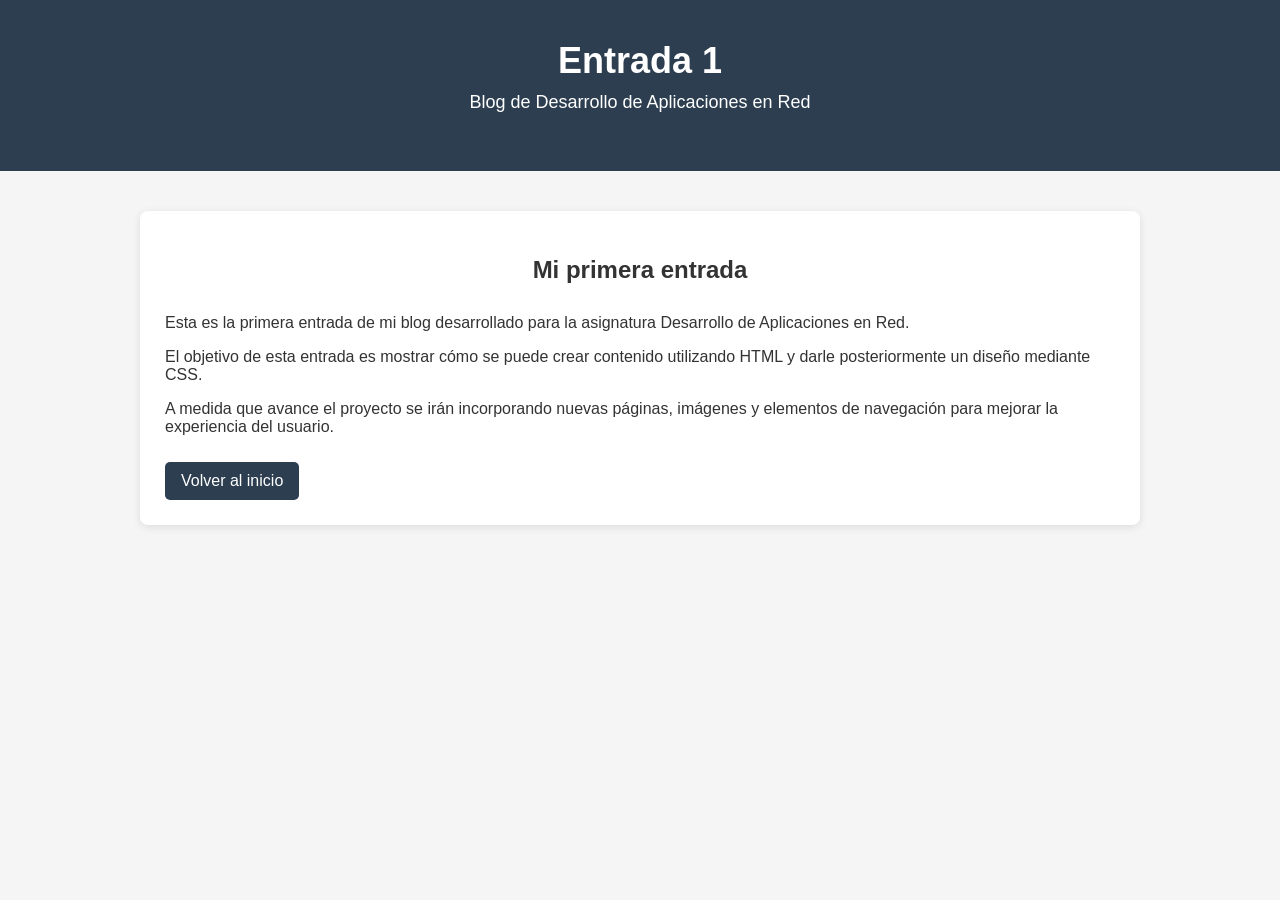
==== entrada1.html @ 9ec37066 "Create entrada1.html for blog entry" ====
<!DOCTYPE html>
<html lang="es">

<head>
  <meta charset="UTF-8">
  <meta name="viewport" content="width=device-width, initial-scale=1.0">
  <title>Entrada 1</title>
  <link rel="stylesheet" href="css/estilos.css">
</head>

<body>

  <header>
    <h1>Entrada 1</h1>
    <p>Blog de Desarrollo de Aplicaciones en Red</p>
  </header>

  <main>

    <article>
      <h2>Mi primera entrada</h2>

      <p>
        Esta es la primera entrada de mi blog desarrollado para la asignatura
        Desarrollo de Aplicaciones en Red.
      </p>

      <p>
        El objetivo de esta entrada es mostrar cómo se puede crear contenido
        utilizando HTML y darle posteriormente un diseño mediante CSS.
      </p>

      <p>
        A medida que avance el proyecto se irán incorporando nuevas páginas,
        imágenes y elementos de navegación para mejorar la experiencia del usuario.
      </p>

      <a href="index.html">Volver al inicio</a>
    </article>

  </main>

</body>

</html>
---- css/estilos.css ----
body {
  margin: 0;
  font-family: Arial, sans-serif;
  background-color: #f5f5f5;
  color: #333333;
}

header {
  background-color: #2c3e50;
  color: white;
  text-align: center;
  padding: 40px 20px;
}

header h1 {
  margin: 0;
  font-size: 36px;
}

header p {
  margin-top: 10px;
  font-size: 18px;
}

main {
  width: 80%;
  max-width: 1000px;
  margin: 40px auto;
}

h2 {
  text-align: center;
  margin-bottom: 30px;
}

article {
  background-color: white;
  padding: 25px;
  margin-bottom: 20px;
  border-radius: 8px;
  box-shadow: 0 2px 8px rgba(0, 0, 0, 0.1);
}

article h3 {
  margin-top: 0;
}

article a {
  display: inline-block;
  margin-top: 10px;
  text-decoration: none;
  background-color: #2c3e50;
  color: white;
  padding: 10px 16px;
  border-radius: 5px;
}

article a:hover {
  background-color: #1a252f;
}
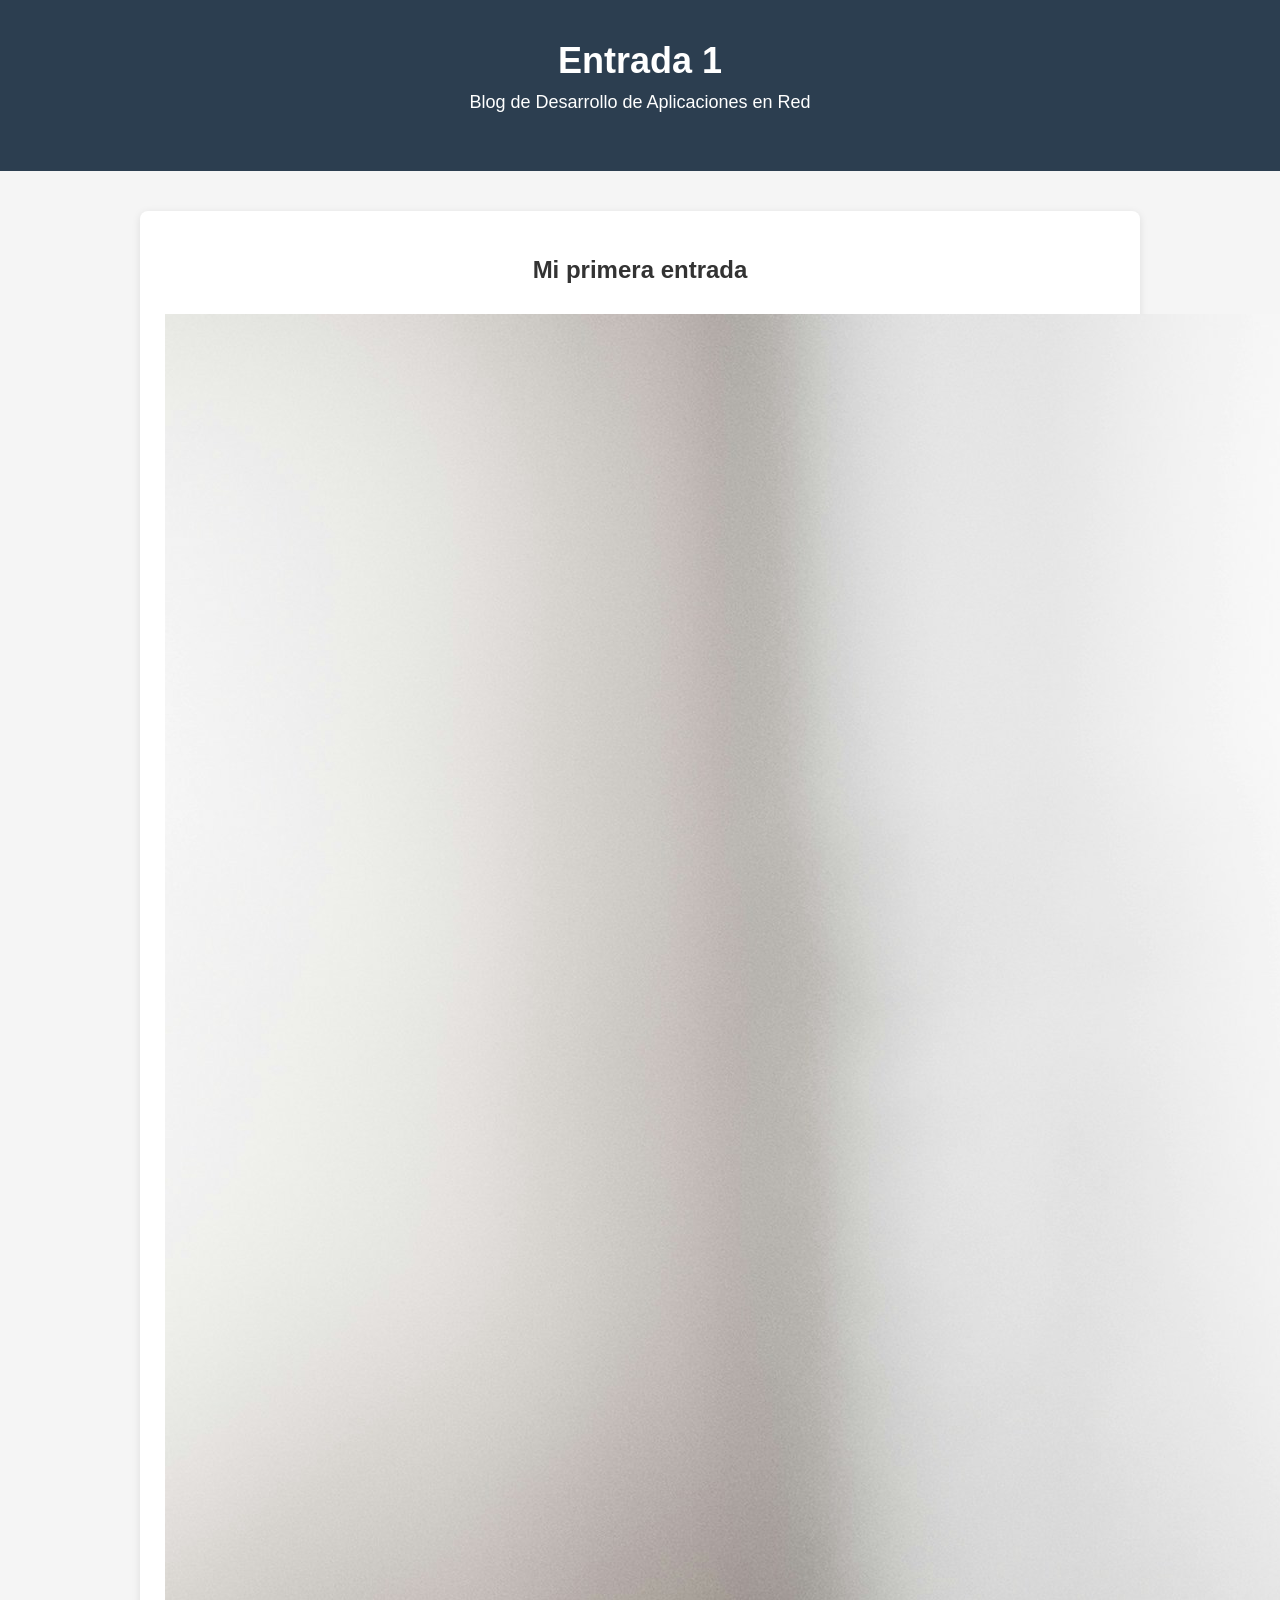
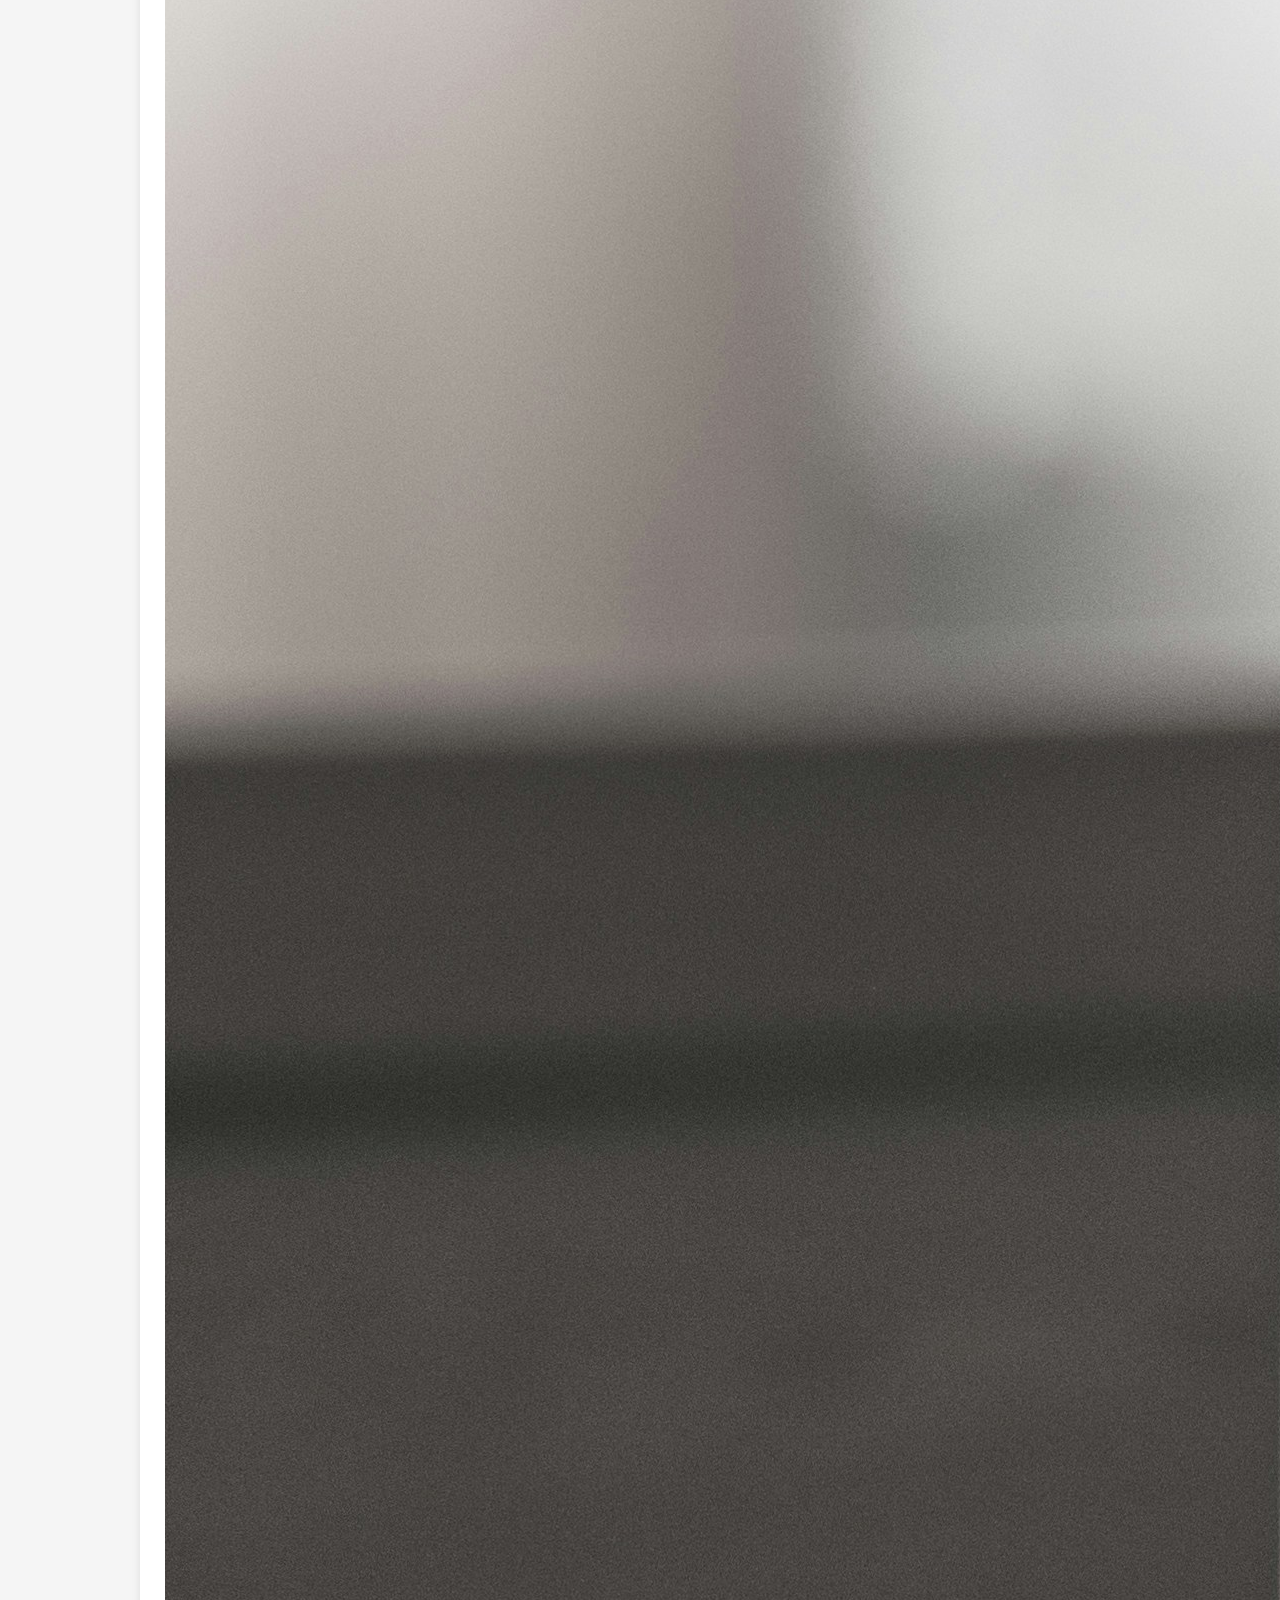
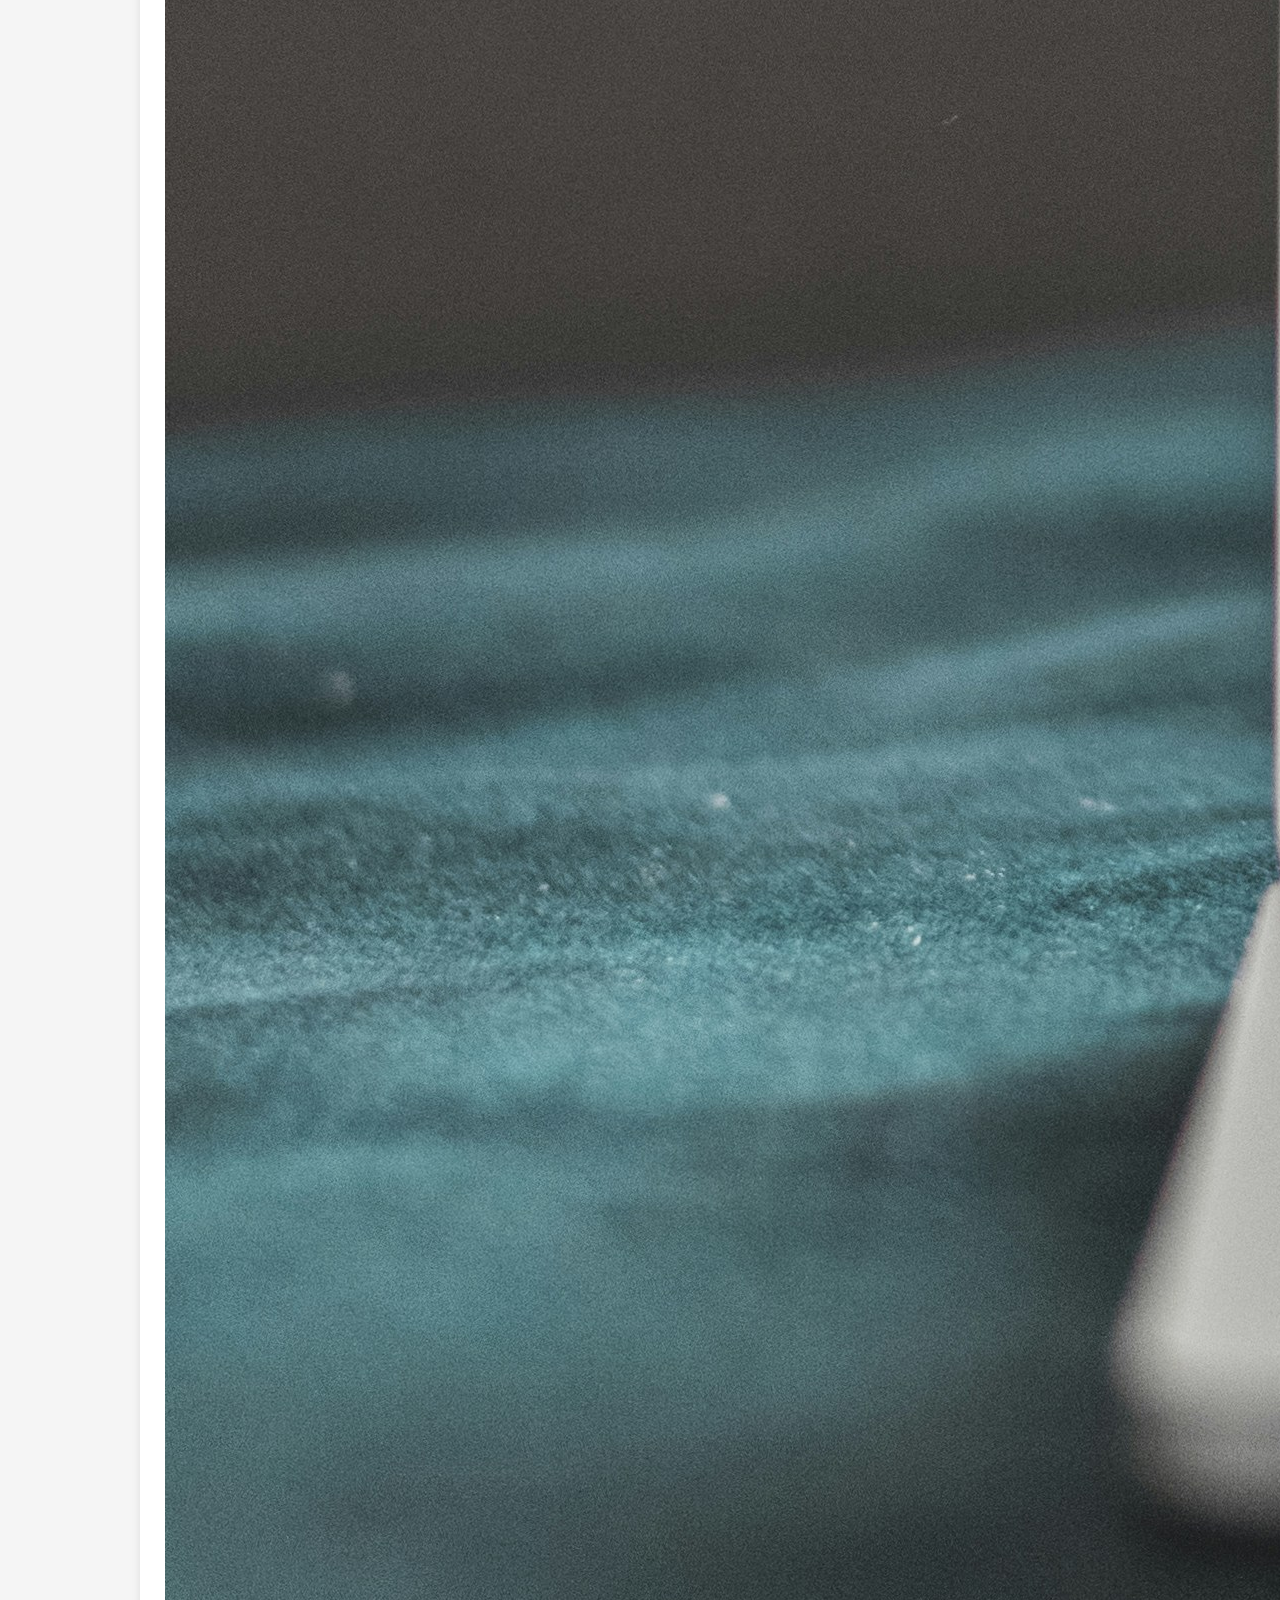
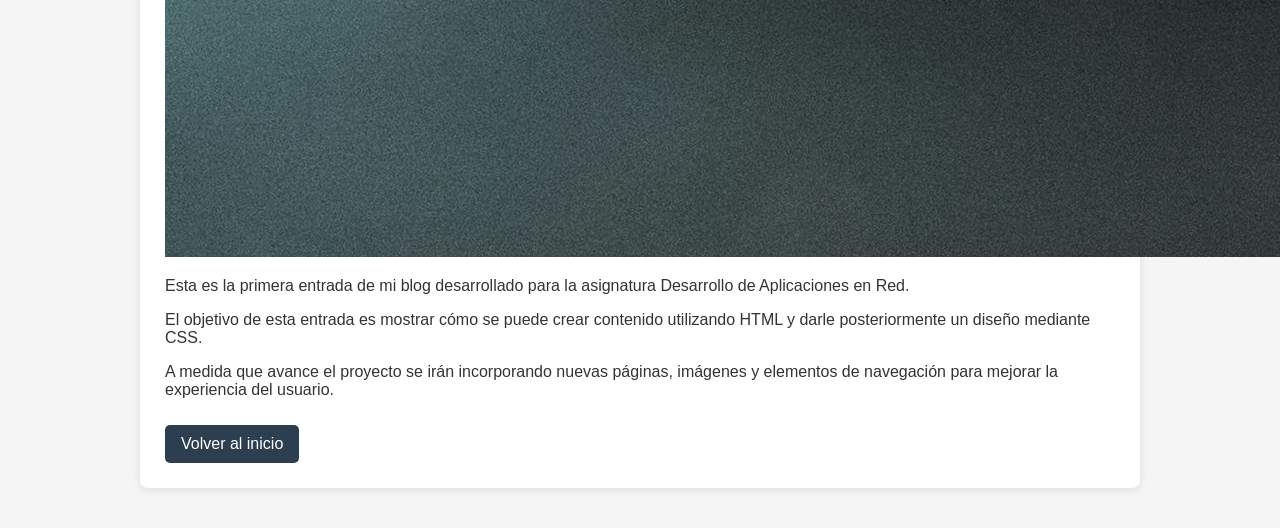
==== commit 056f9701: "Add image to primera entrada in entrada1.html" ====
--- a/entrada1.html
+++ b/entrada1.html
@@ -19,7 +19,7 @@
 
     <article>
       <h2>Mi primera entrada</h2>
-
+<img src="imagenes/html.jpg" alt="Imagen relacionada con HTML">
       <p>
         Esta es la primera entrada de mi blog desarrollado para la asignatura
         Desarrollo de Aplicaciones en Red.
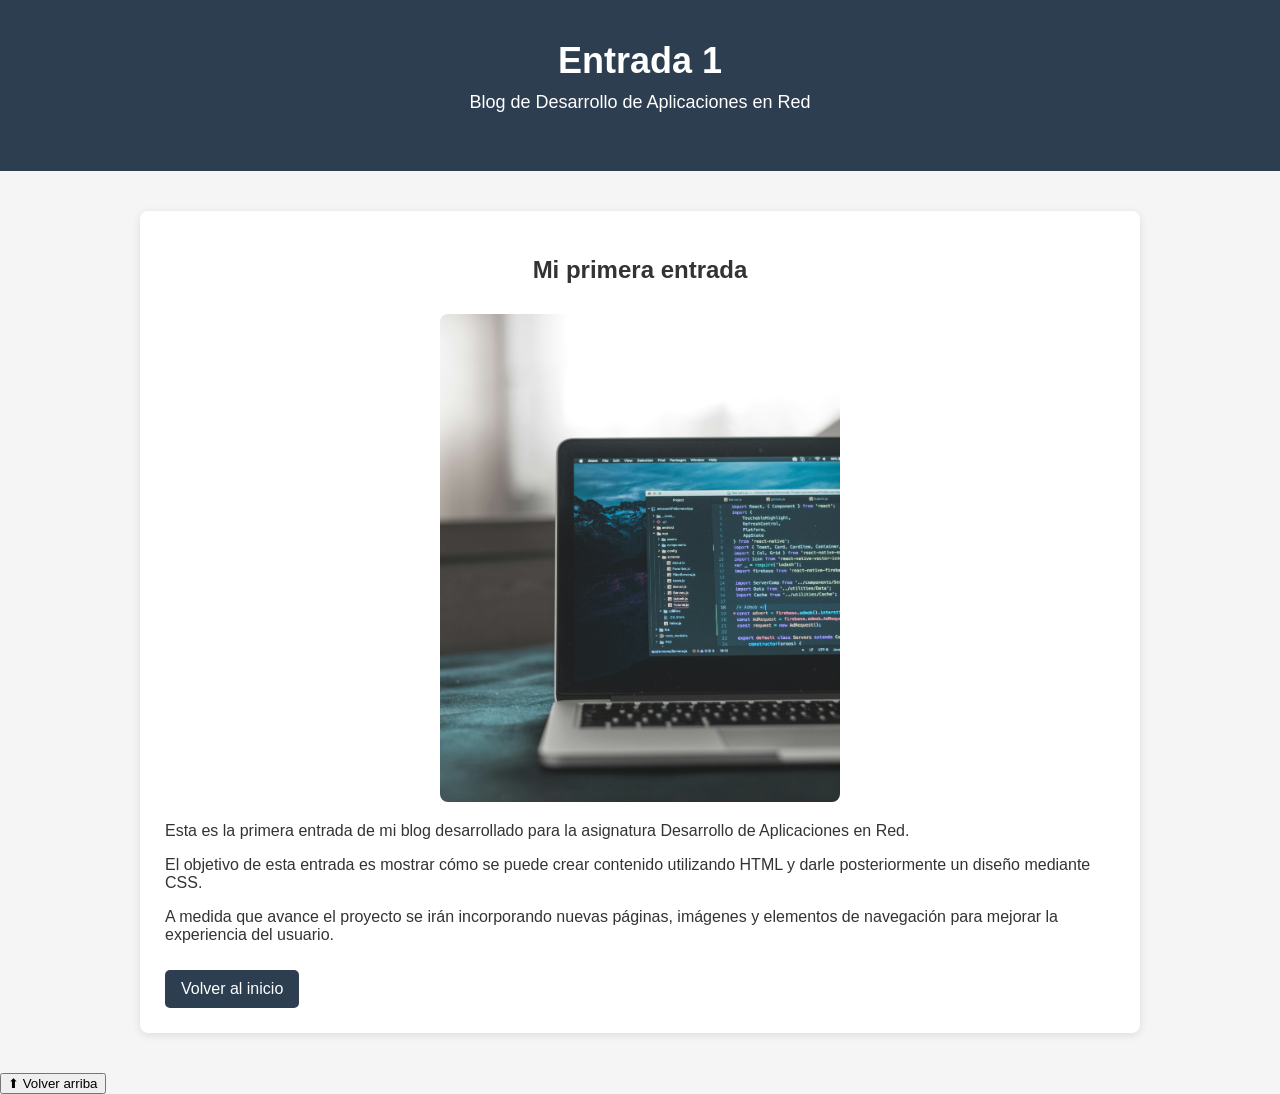
==== commit 99427427: "Add 'Volver arriba' button to entrada1.html" ====
--- a/entrada1.html
+++ b/entrada1.html
@@ -19,7 +19,7 @@
 
     <article>
       <h2>Mi primera entrada</h2>
-<img src="imagenes/html.jpg" alt="Imagen relacionada con HTML">
+      <img src="imagenes/html.jpg" alt="Imagen relacionada con HTML">
       <p>
         Esta es la primera entrada de mi blog desarrollado para la asignatura
         Desarrollo de Aplicaciones en Red.
@@ -39,7 +39,9 @@
     </article>
 
   </main>
+<button id="volverArriba">⬆ Volver arriba</button>
 
+<script src="js/script.js"></script>
 </body>
 
 </html>
--- a/css/estilos.css
+++ b/css/estilos.css
@@ -44,6 +44,14 @@
 article h3 {
   margin-top: 0;
 }
+article img {
+  display: block;
+  width: 100%;
+  max-width: 400px;
+  height: auto;
+  margin: 20px auto;
+  border-radius: 8px;
+}
 
 article a {
   display: inline-block;
@@ -58,3 +66,32 @@
 article a:hover {
   background-color: #1a252f;
 }
+.oscuro {
+    background-color: #222;
+    color: white;
+}
+
+body.oscuro article {
+    background: #333 !important;
+    color: white !important;
+}
+
+.oscuro article a {
+    background-color: #4a6780;
+    color: white;
+}
+#modoOscuro {
+    display: block;
+    margin: 20px auto;
+    padding: 10px 18px;
+    background-color: #2c3e50;
+    color: white;
+    border: none;
+    border-radius: 6px;
+    font-size: 16px;
+    cursor: pointer;
+}
+
+#modoOscuro:hover {
+    background-color: #1a252f;
+}
